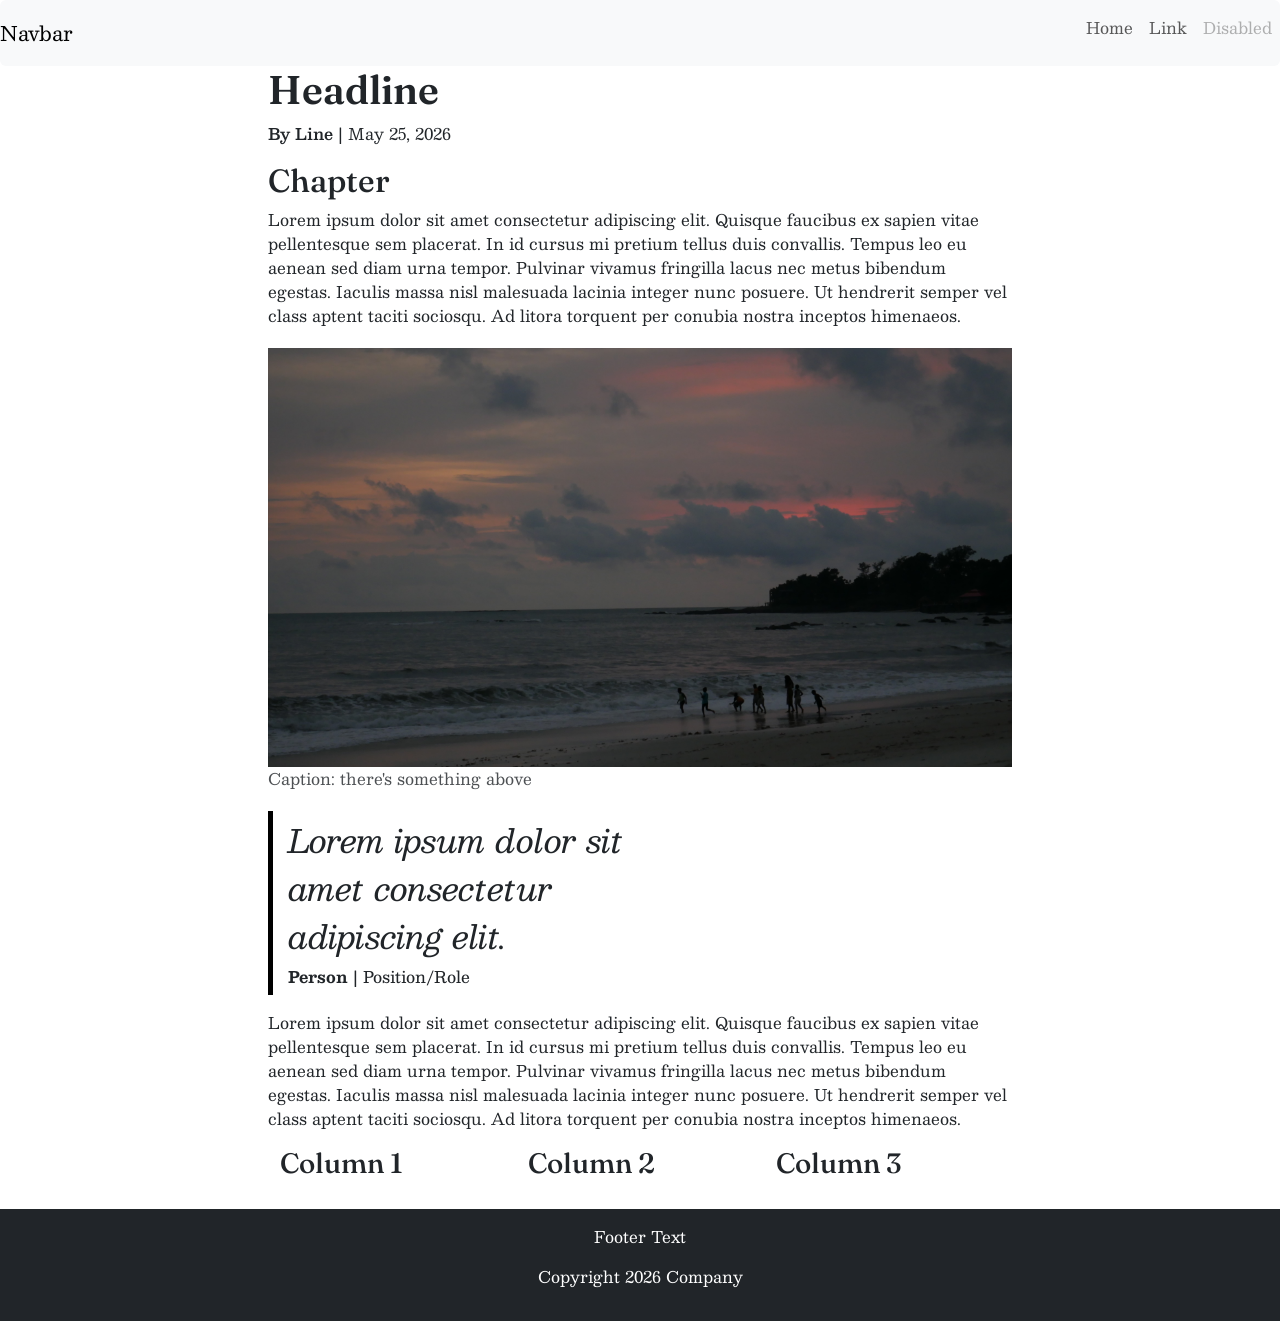
==== html-frame/index.html @ f265e285 "HTML Frame" ====
<!doctype html>
<html lang="en">
	<head>
		<meta charset="UTF-8" />
		<meta name="viewport" content="width=device-width, initial-scale=1.0" />
		<title>Bootstrap Template</title>

		<!--Bootstrap CSS-->
		<link
			href="https://cdn.jsdelivr.net/npm/bootstrap@5.3.8/dist/css/bootstrap.min.css"
			rel="stylesheet"
			integrity="sha384-sRIl4kxILFvY47J16cr9ZwB07vP4J8+LH7qKQnuqkuIAvNWLzeN8tE5YBujZqJLB"
			crossorigin="anonymous"
		/>
		<link rel="stylesheet" href="https://cdn.jsdelivr.net/npm/bootstrap-icons@1.11.1/font/bootstrap-icons.css" />

		<!--Google Fonts-->
		<link rel="preconnect" href="https://fonts.googleapis.com" />
		<link rel="preconnect" href="https://fonts.gstatic.com" crossorigin />
		<link
			href="https://fonts.googleapis.com/css2?family=Besley:ital,wght@0,400..900;1,400..900&family=Fraunces:ital,opsz,wght,SOFT,WONK@0,9..144,100..900,0..100,0..1;1,9..144,100..900,0..100,0..1&display=swap"
			rel="stylesheet"
		/>

		<link rel="stylesheet" href="style.css" />
	</head>
	<body>
		<div></div>
		<!-- Navbar start-->
		<nav class="navbar navbar-expand-lg navbar-light bg-light rounded">
			<a class="navbar-brand" href="#">Navbar</a>
			<button
				class="navbar-toggler"
				type="button"
				data-toggle="collapse"
				data-target="#navbarsExample09"
				aria-controls="navbarsExample09"
				aria-expanded="false"
				aria-label="Toggle navigation"
			>
				<span class="navbar-toggler-icon"></span>
			</button>

			<div class="collapse navbar-collapse justify-content-between" id="navbarsExample09">
				<span></span>
				<ul class="navbar-nav mr-auto">
					<li class="nav-item active">
						<a class="nav-link" href="#">Home </a>
					</li>
					<li class="nav-item">
						<a class="nav-link" href="#">Link</a>
					</li>
					<li class="nav-item">
						<a class="nav-link disabled" href="#">Disabled</a>
					</li>
				</ul>
			</div>
		</nav>
		<!-- Navbar end-->
		<div id="content" class="container">
			<h1>Headline</h1>
			<p id="byline"><strong>By Line</strong> | May 25, 2026</p>
			<h2>Chapter</h2>
			<p>
				Lorem ipsum dolor sit amet consectetur adipiscing elit. Quisque faucibus ex sapien vitae pellentesque sem
				placerat. In id cursus mi pretium tellus duis convallis. Tempus leo eu aenean sed diam urna tempor. Pulvinar
				vivamus fringilla lacus nec metus bibendum egestas. Iaculis massa nisl malesuada lacinia integer nunc posuere.
				Ut hendrerit semper vel class aptent taciti sociosqu. Ad litora torquent per conubia nostra inceptos himenaeos.
			</p>
			<figure>
				<img src="img.JPG" alt="alternative text " />
				<figcaption>Caption: there's something above</figcaption>
			</figure>
			<blockquote>
				<p class="bq-quote">Lorem ipsum dolor sit amet consectetur adipiscing elit.</p>
				<p class="bq-attr"><strong>Person</strong> | Position/Role</p>
			</blockquote>

			<p>
				Lorem ipsum dolor sit amet consectetur adipiscing elit. Quisque faucibus ex sapien vitae pellentesque sem
				placerat. In id cursus mi pretium tellus duis convallis. Tempus leo eu aenean sed diam urna tempor. Pulvinar
				vivamus fringilla lacus nec metus bibendum egestas. Iaculis massa nisl malesuada lacinia integer nunc posuere.
				Ut hendrerit semper vel class aptent taciti sociosqu. Ad litora torquent per conubia nostra inceptos himenaeos.
			</p>
			<div class="container">
				<div class="row">
					<div class="col-md-4"><h3>Column 1</h3></div>
					<div class="col-md-4"><h3>Column 2</h3></div>
					<div class="col-md-4"><h3>Column 3</h3></div>
				</div>
			</div>
		</div>
		<footer class="footer mt-auto py-3 bg-dark text-center text-bg-dark">
			<div class="container">
				<p>Footer Text</p>
				<p>Copyright 2026 Company</p>
			</div>
		</footer>
		<!--Bootstrap Js-->
		<script
			src="https://cdn.jsdelivr.net/npm/bootstrap@5.3.8/dist/js/bootstrap.bundle.min.js"
			integrity="sha384-FKyoEForCGlyvwx9Hj09JcYn3nv7wiPVlz7YYwJrWVcXK/BmnVDxM+D2scQbITxI"
			crossorigin="anonymous"
		></script>
	</body>
</html>
---- html-frame/style.css ----
* {
	font-family: "Besley", serif;
	font-style: normal;
}

#content {
	width: 60%;
	margin: 0 auto;
}

h1 {
	font-family: "Fraunces", serif;
	font-optical-sizing: auto;
	font-weight: 600;
	font-style: normal;
	font-variation-settings:
		"SOFT" 0,
		"WONK" 0;
}

#byline strong {
	font-weight: 600;
}

h2,
h3 {
	font-family: "Fraunces", serif;
	font-optical-sizing: auto;
	font-weight: 500;
}

/*Images*/
figure {
	width: 100%;
	margin: 20px 0;
}

figure img {
	width: 100%;
	object-fit: contain;
}

figcaption {
	opacity: 80%;
	text-align: left;
}

/*Block Quotes*/
blockquote {
	border-left: 5px solid black;
	text-align: left;
	padding: 5px 15px;
	width: 60%;
}

blockquote .bq-quote {
	font-size: 2em;
	font-style: italic;
	margin-bottom: 5px;
}

blockquote .bq-attr {
	font-size: 1em;
	font-weight: 450;
	margin-bottom: 1px;
	margin-top: 5px;
}

div:last-child {
	margin-bottom: 10px;
}
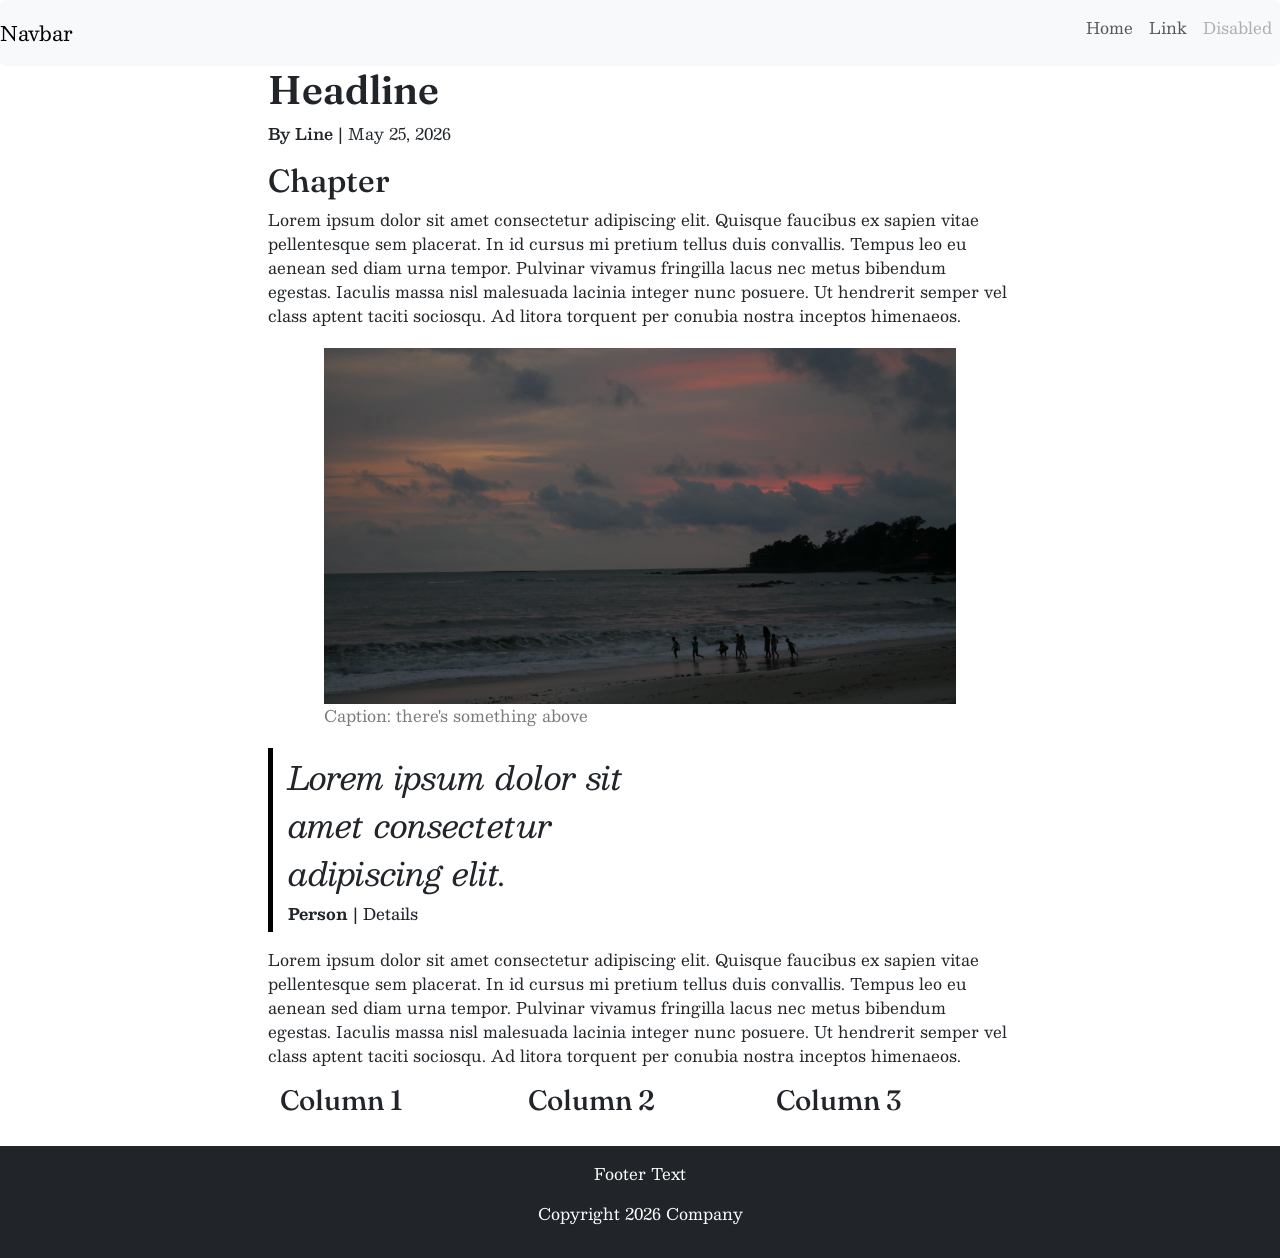
==== commit 3a5502dd: "blockquote tweak" ====
--- a/html-frame/index.html
+++ b/html-frame/index.html
@@ -73,7 +73,7 @@
 			</figure>
 			<blockquote>
 				<p class="bq-quote">Lorem ipsum dolor sit amet consectetur adipiscing elit.</p>
-				<p class="bq-attr"><strong>Person</strong> | Position/Role</p>
+				<p class="bq-attr"><strong>Person</strong> | Details</p>
 			</blockquote>
 
 			<p>
--- a/html-frame/style.css
+++ b/html-frame/style.css
@@ -31,8 +31,8 @@
 
 /*Images*/
 figure {
-	width: 100%;
-	margin: 20px 0;
+	width: 85%;
+	margin: 20px auto;
 }
 
 figure img {
@@ -41,7 +41,7 @@
 }
 
 figcaption {
-	opacity: 80%;
+	opacity: 60%;
 	text-align: left;
 }
 
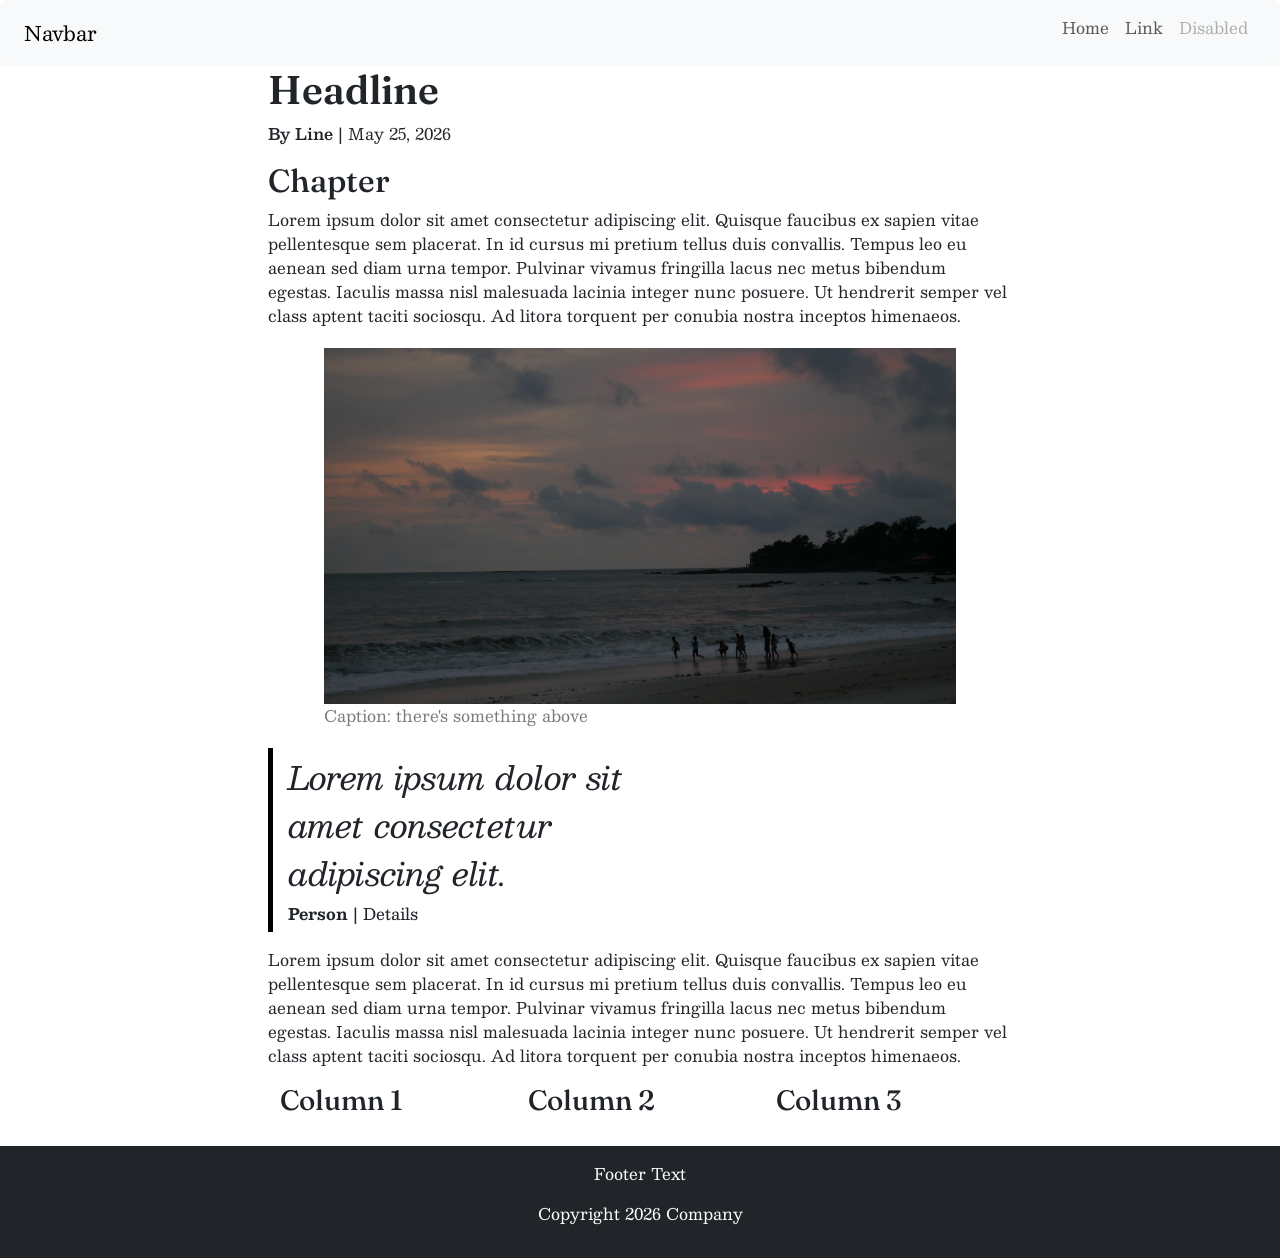
==== commit 16283104: "navbar tweak" ====
--- a/html-frame/index.html
+++ b/html-frame/index.html
@@ -27,7 +27,7 @@
 	<body>
 		<div></div>
 		<!-- Navbar start-->
-		<nav class="navbar navbar-expand-lg navbar-light bg-light rounded">
+		<nav class="navbar navbar-expand-lg navbar-light bg-light rounded px-4">
 			<a class="navbar-brand" href="#">Navbar</a>
 			<button
 				class="navbar-toggler"
